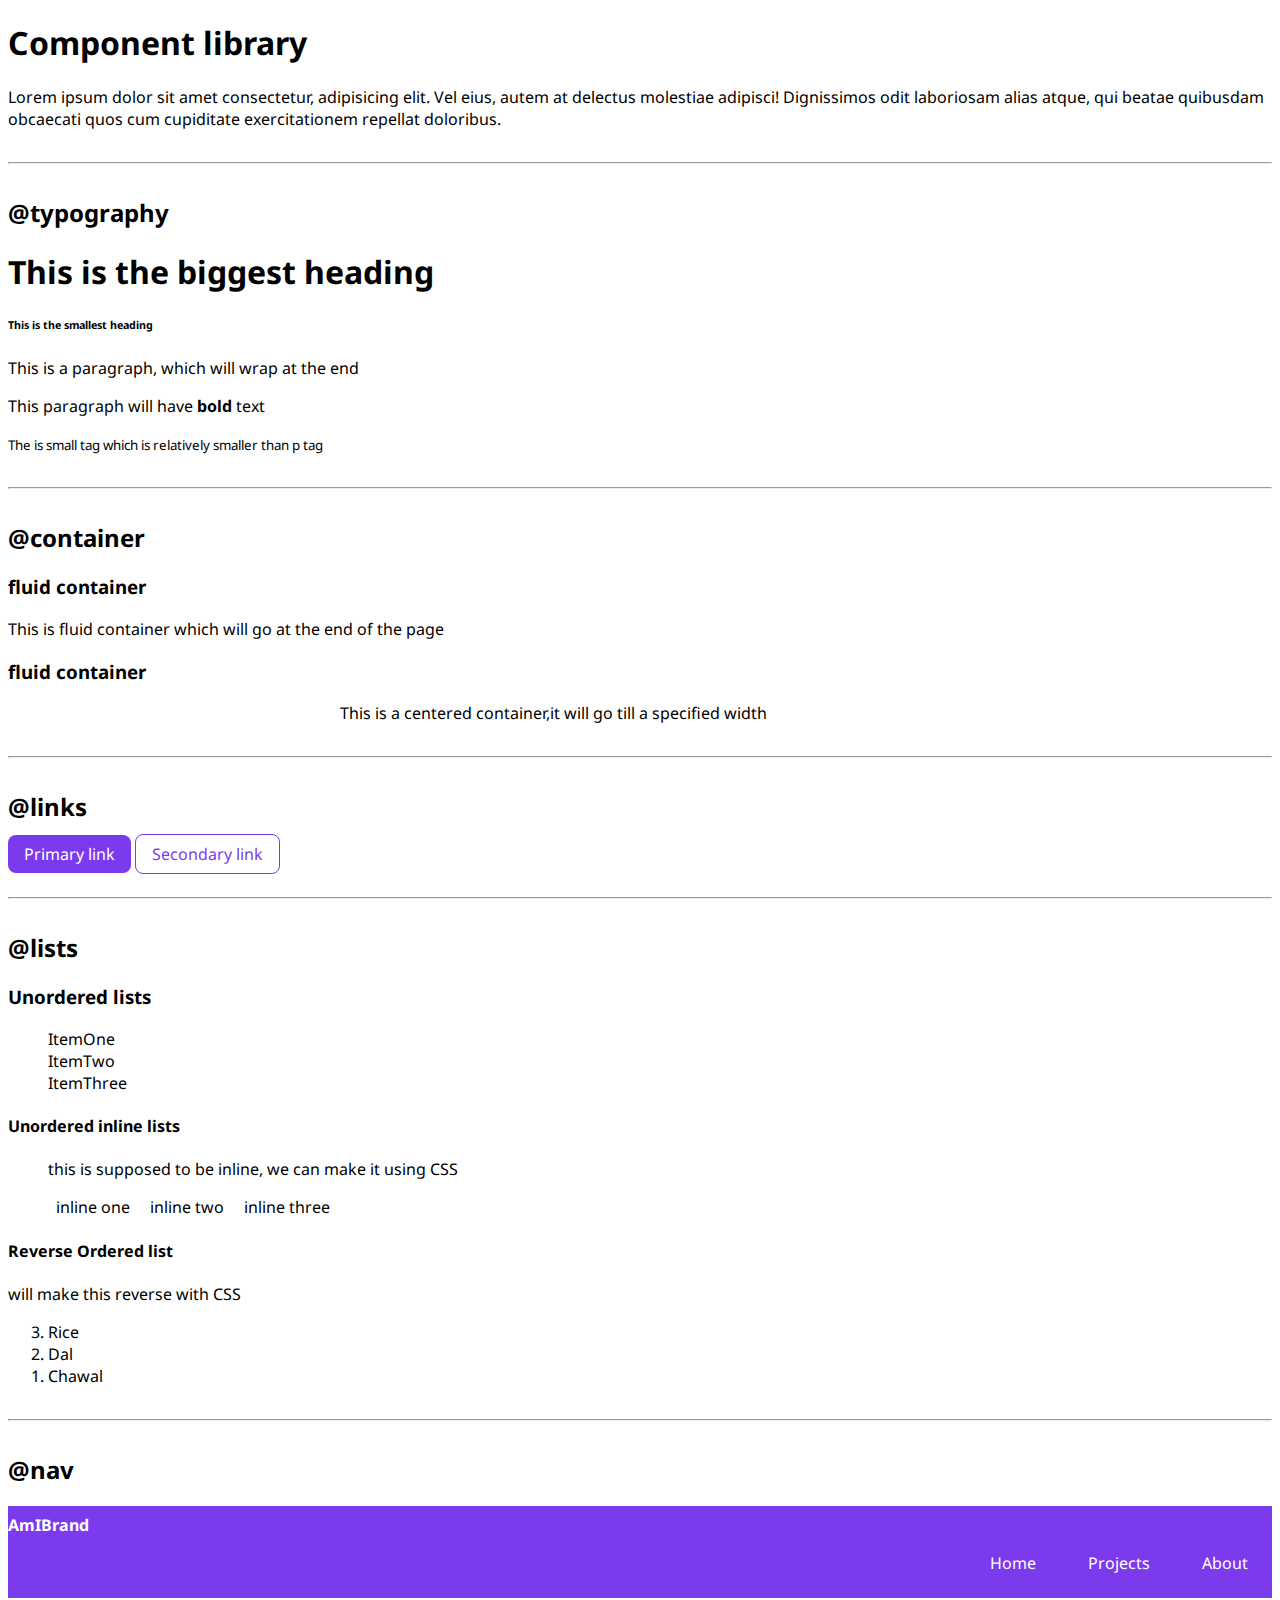
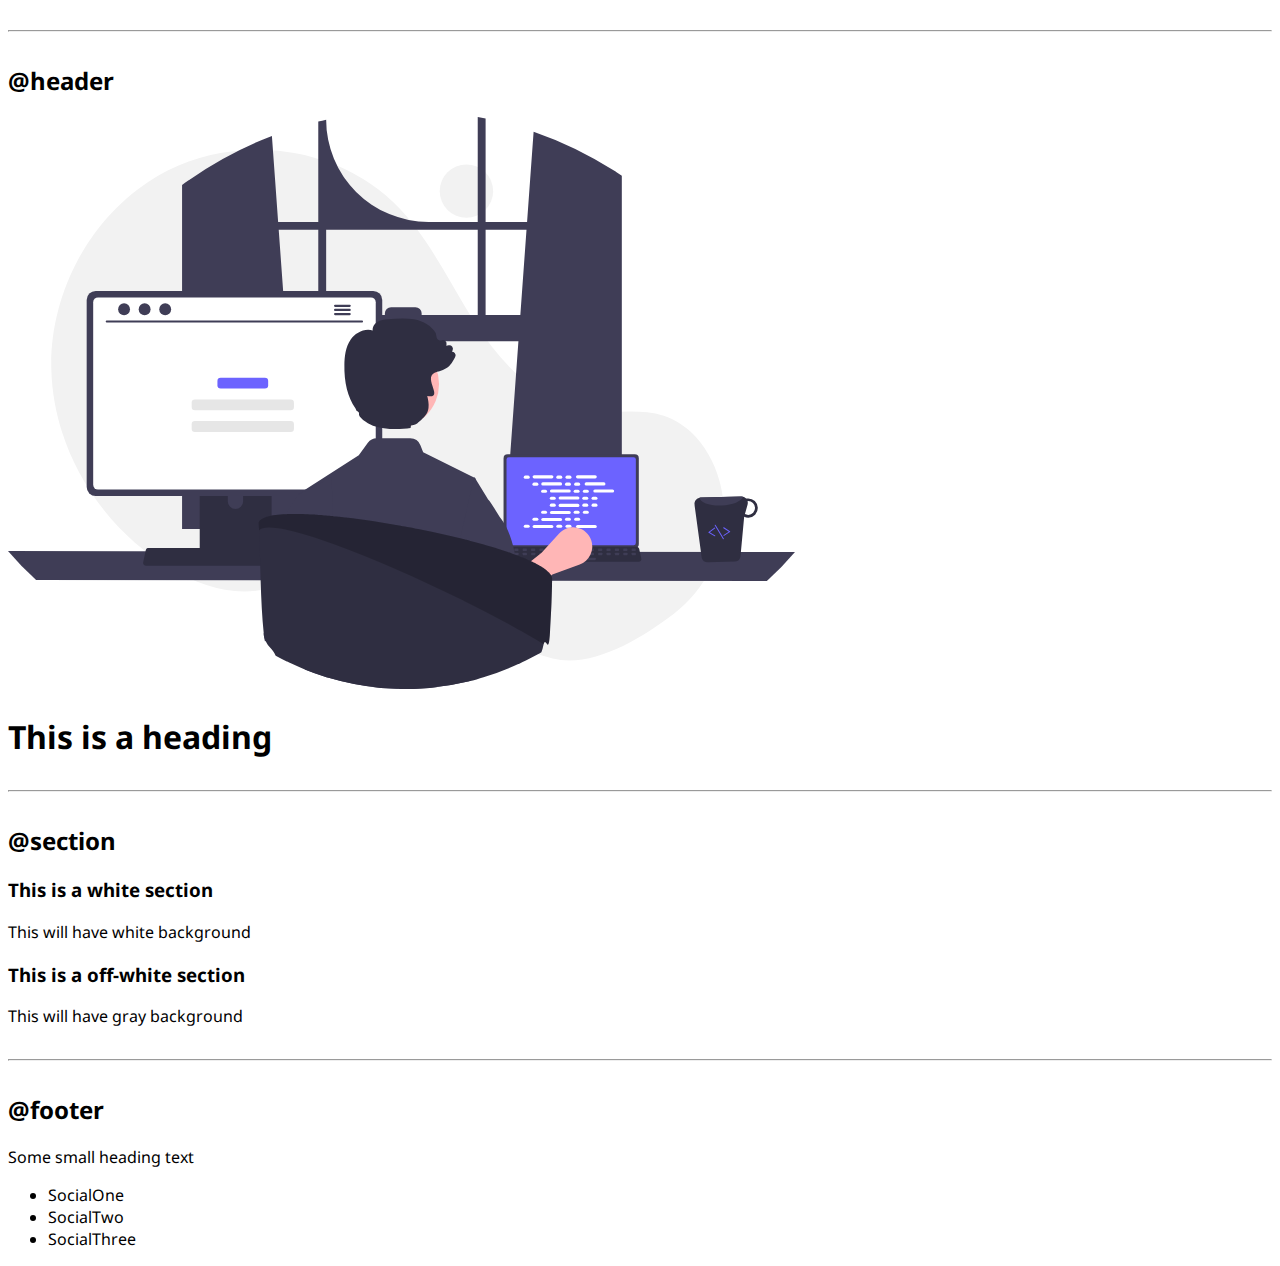
==== index.html @ 0f4965f1 "create: component library" ====
<!DOCTYPE html>
<html lang="en">

<head>
    <meta charset="UTF-8">
    <meta http-equiv="X-UA-Compatible" content="IE=edge">
    <meta name="viewport" content="width=device-width, initial-scale=1.0">
    <title>Component Library</title>
    <link rel="stylesheet" href="style.css">
</head>

<body>
    <h1>Component library</h1>

    <p>Lorem ipsum dolor sit amet consectetur, adipisicing elit. Vel eius, autem at delectus molestiae adipisci!
        Dignissimos odit laboriosam alias atque, qui beatae quibusdam obcaecati quos cum cupiditate exercitationem
        repellat doloribus.</p>

    <hr>

    <h2>@typography</h2>
    <h1>This is the biggest heading</h1>
    <h6>This is the smallest heading</h6>
    <p>This is a paragraph, which will wrap at the end</p>
    <p>This paragraph will have <strong>bold</strong> text</p>
    <small>The is small tag which is relatively smaller than p tag</small>

    <hr>

    <h2>@container</h2>

    <h3>fluid container</h3>
    <div class="container">
        This is fluid container which will go at the end of the page
    </div>

    <h3>fluid container</h3>
    <div class="container centered-container">This is a centered container,it will go till a specified width</div>

    <hr>

    <h2>@links</h2>

    <a class="link link-primary " href="/">Primary link</a>
    <a class="link link-secondary " href="/">Secondary link</a>

    <hr>

    <h2>@lists</h2>

    <h3>Unordered lists</h3>

    <ul class="list-no-bullet">
        <li>ItemOne</li>
        <li>ItemTwo</li>
        <li>ItemThree</li>
    </ul>

    <h4>Unordered inline lists</h4>
    <ul class="list-no-bullet">
        <p>this is supposed to be inline, we can make it using CSS</p>
        <li class="list-item-inline" >inline one</li>
        <li class="list-item-inline" >inline two</li>
        <li class="list-item-inline" >inline three</li>
    </ul>

    <h4>Reverse Ordered list</h4>
    <p> will make this reverse with CSS</p>
    <ol reversed>
        <li>Rice</li>
        <li>Dal</li>
        <li>Chawal</li>
    </ol>

    <hr>

    <h2>@nav</h2>

    <nav class="navigation container">
        <div class="nav-brand">AmIBrand</div>
    <ul class="list-no-bullet nav-pills">
        <li class="list-item-inline"><a class="link" href="/">Home</a></li>
        <li class="list-item-inline"><a class="link" href="/">Projects</a></li>
        <li class="list-item-inline"><a class="link" href="/">About</a></li>
    </ul>
</nav>

    <hr>

    <h2>@header</h2>
    <header>
        <img src="images/hero.svg" />

        <h1>This is a heading</h1>

    </header>

    <hr>
    <h2>@section</h2>
    <section>
        <h3>This is a white section</h3>
        <p>This will have white background</p>
    </section>
    <section>
        <h3>This is a off-white section</h3>
        <p>This will have gray background</p>
    </section>

    <hr>
    <h2>@footer</h2>
    <footer>
        <div>Some small heading text</div>
        <ul>
            <li>SocialOne</li>
            <li>SocialTwo</li>
            <li>SocialThree</li>
        </ul>
    </footer>
</body>

</html>
---- style.css ----
@import url('https://fonts.googleapis.com/css2?family=Noto+Sans:wght@400;700&display=swap');

:root {
    --primary-color: #7c3aed;
}

body {
    font-family: 'Noto Sans', sans-serif;
}

hr{
    margin: 2rem 0rem;
}
.container {
    padding: 0 rem 1 rem;
}

.centered-container {
    max-width: 600px;
    margin: auto;
}

.link{
    text-decoration: none;
    padding: 0.5rem 1rem;
}

.link-primary{
    background-color: var(--primary-color);
    color: white;
    border-radius: 0.5rem;
}

.link-secondary{
    color: var(--primary-color);
    border: 1px solid var(--primary-color);
    border-radius: 0.5rem;
}

.list-no-bullet{
    list-style: none;
}

.list-item-inline{
    display: inline;
    padding: 0rem 0.5rem;
    
}

.navigation{
    background-color: var(--primary-color);
    padding: 0.5rem 0rem;
    color: white;
}

.navigation .link{
    color: white;
}

.nav-pills{
    text-align: right;
}

.nav-brand{
    font-weight: bold;
}
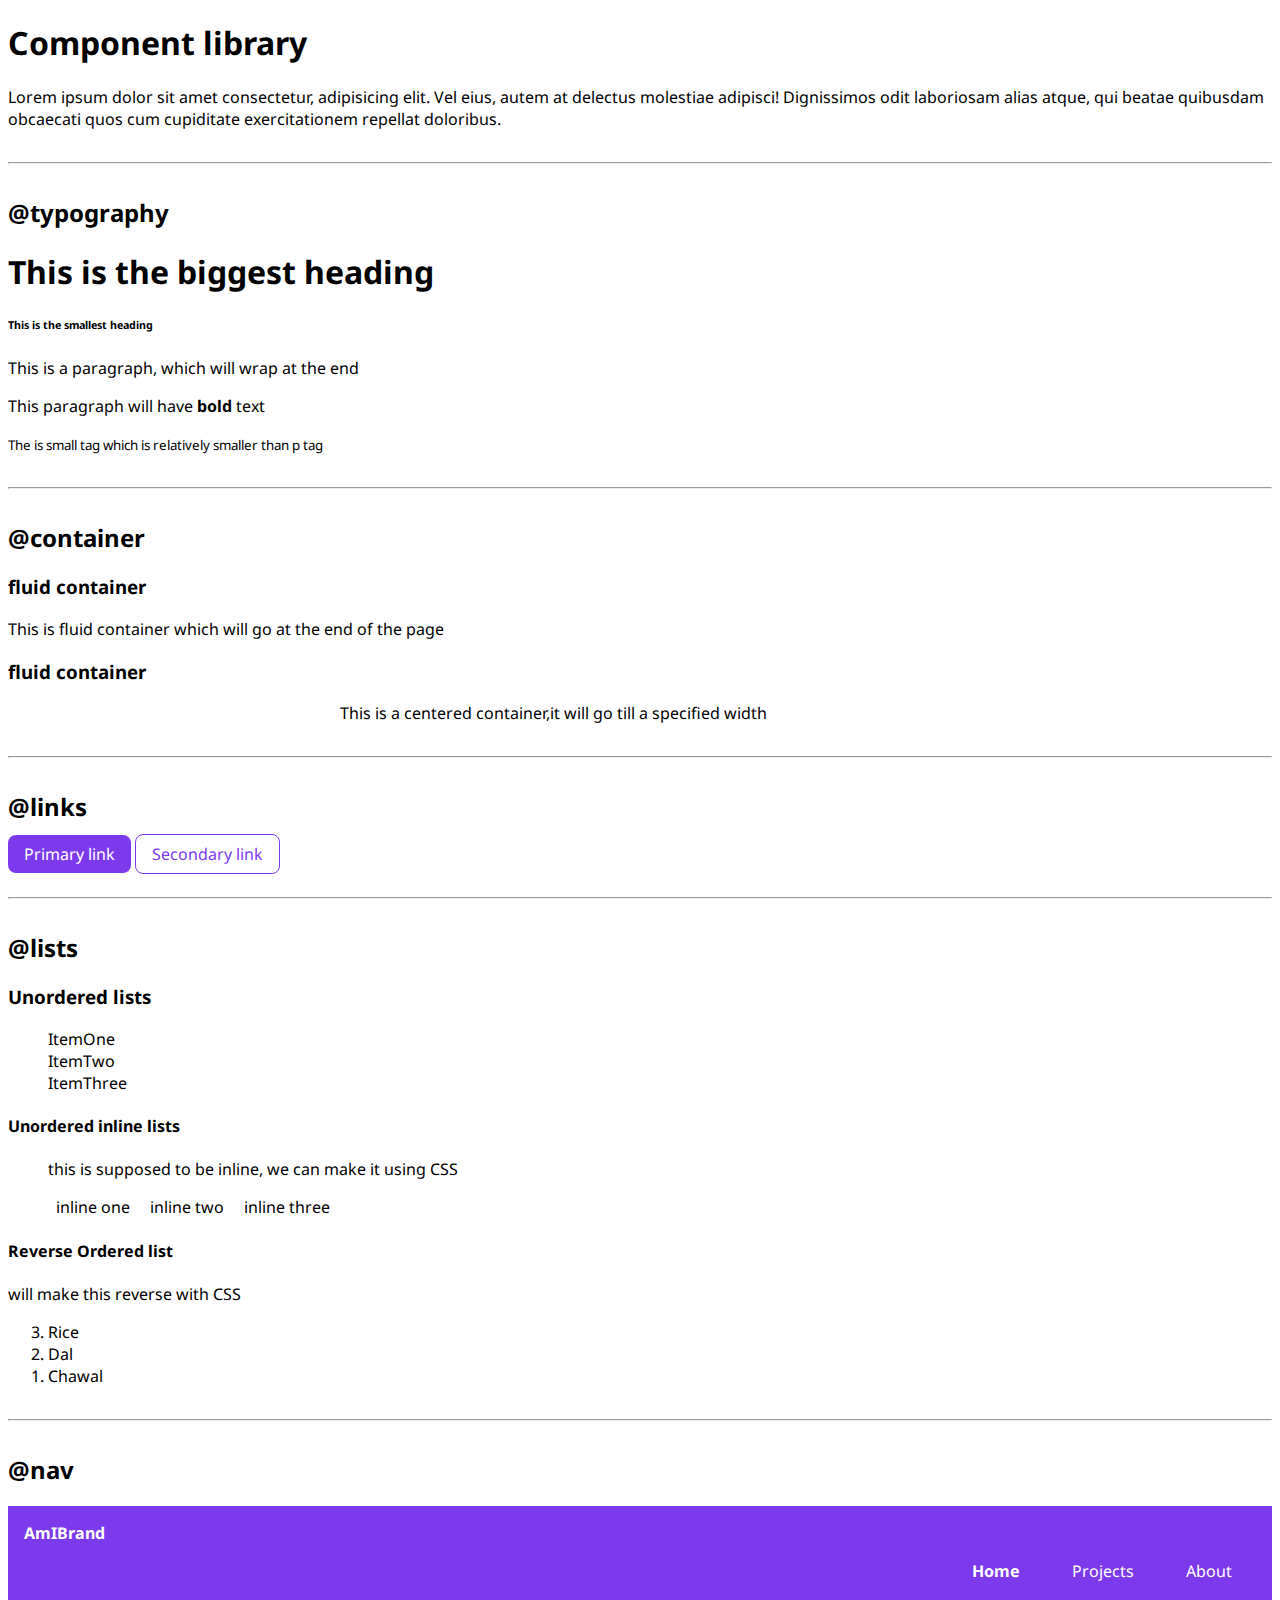
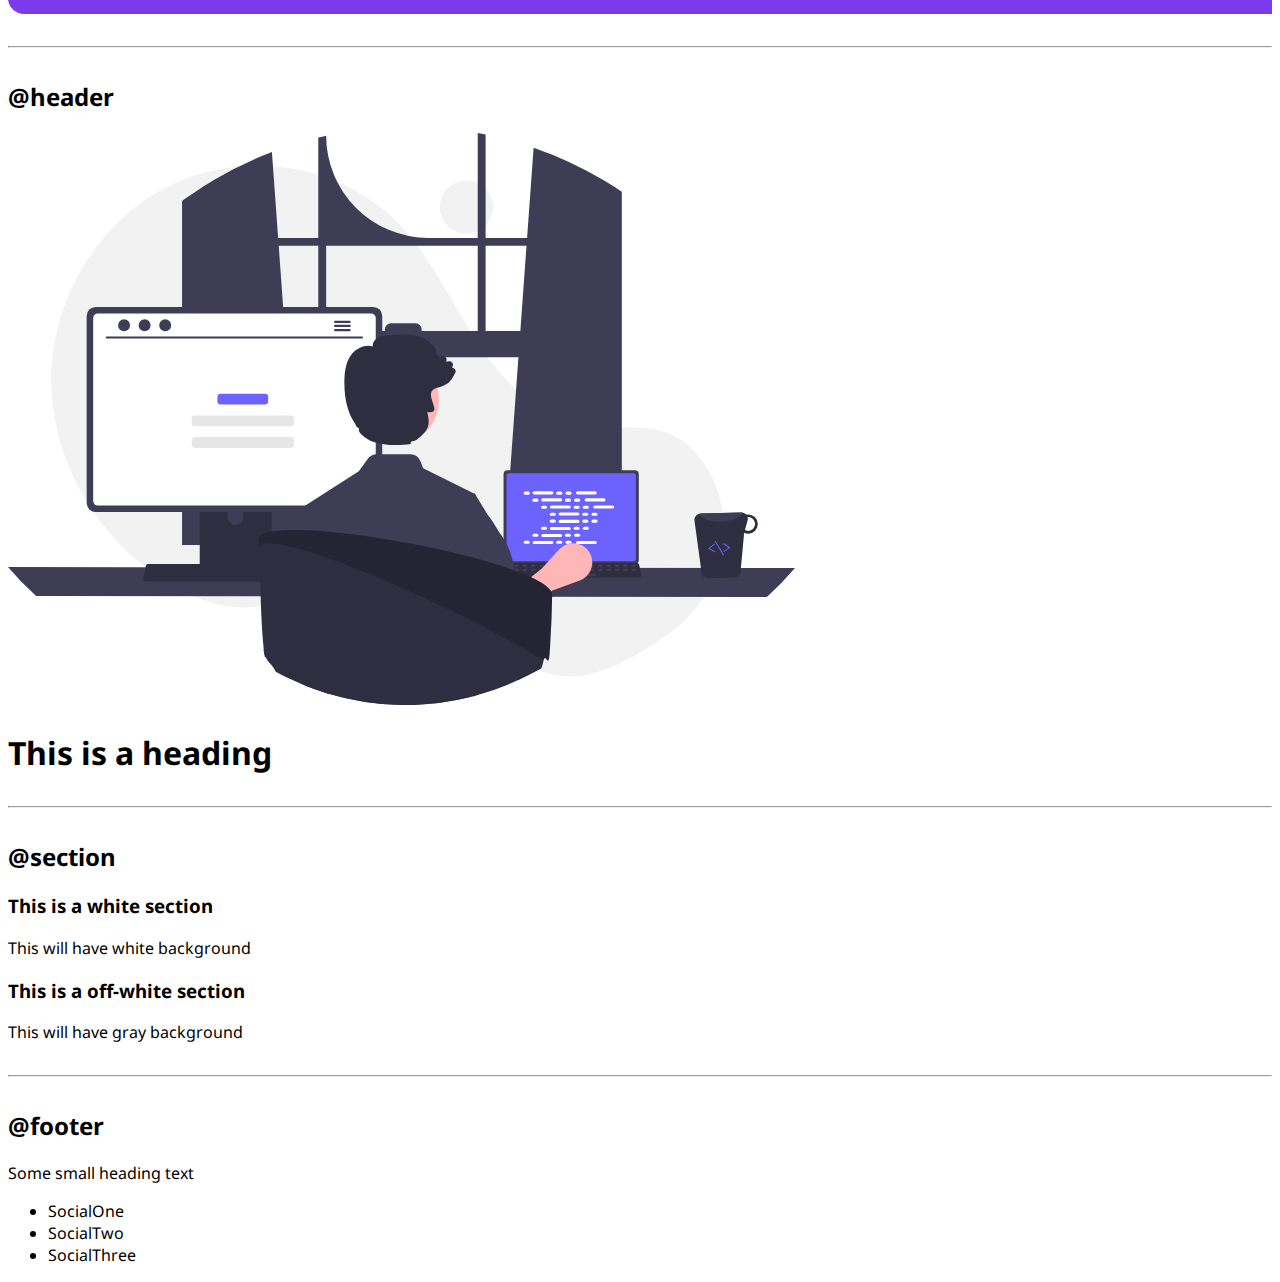
==== commit 6013defe: "navigation" ====
--- a/index.html
+++ b/index.html
@@ -79,7 +79,7 @@
     <nav class="navigation container">
         <div class="nav-brand">AmIBrand</div>
     <ul class="list-no-bullet nav-pills">
-        <li class="list-item-inline"><a class="link" href="/">Home</a></li>
+        <li class="list-item-inline"><a class="link link-active" href="/">Home</a></li>
         <li class="list-item-inline"><a class="link" href="/">Projects</a></li>
         <li class="list-item-inline"><a class="link" href="/">About</a></li>
     </ul>
--- a/style.css
+++ b/style.css
@@ -49,8 +49,9 @@
 
 .navigation{
     background-color: var(--primary-color);
-    padding: 0.5rem 0rem;
+    padding: 1rem ;
     color: white;
+    border-bottom-left-radius: 1rem;
 }
 
 .navigation .link{
@@ -63,4 +64,8 @@
 
 .nav-brand{
     font-weight: bold;
+}
+
+.navigation .link-active{
+    font-weight: bold;
 }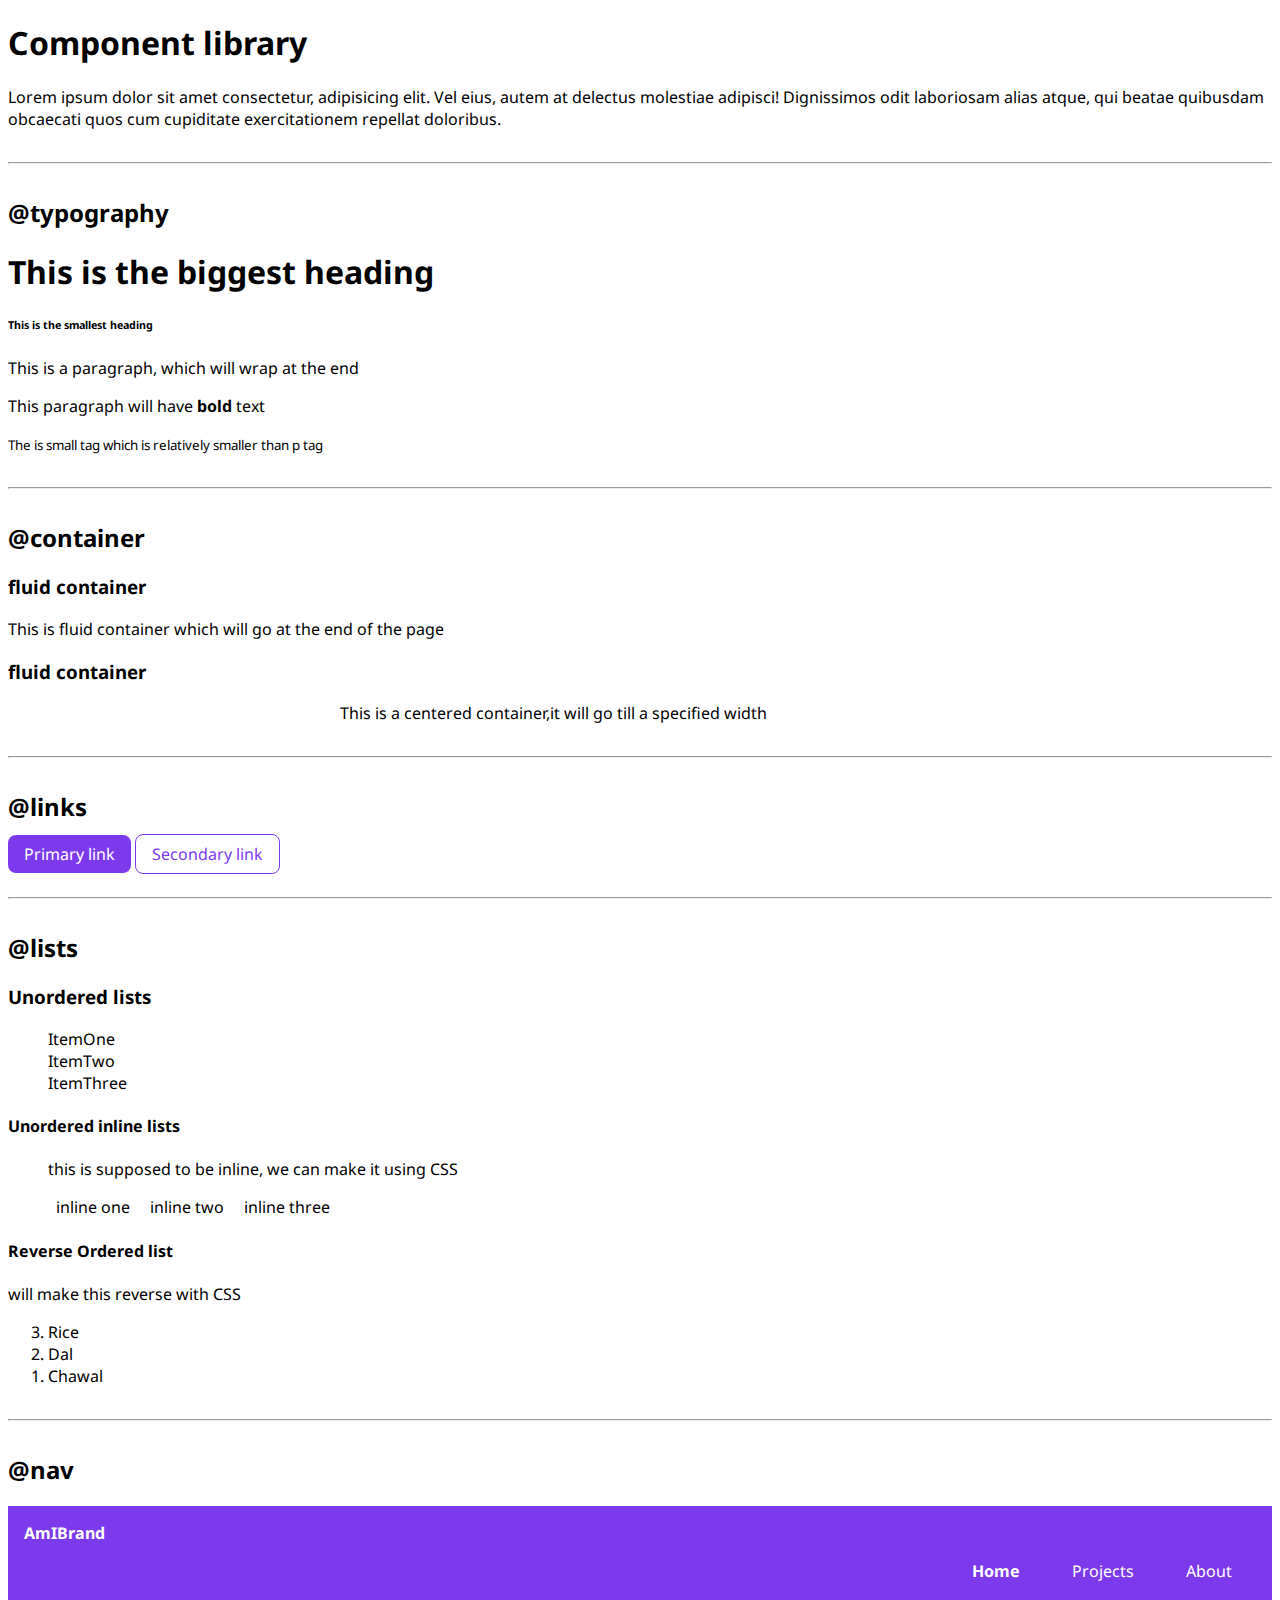
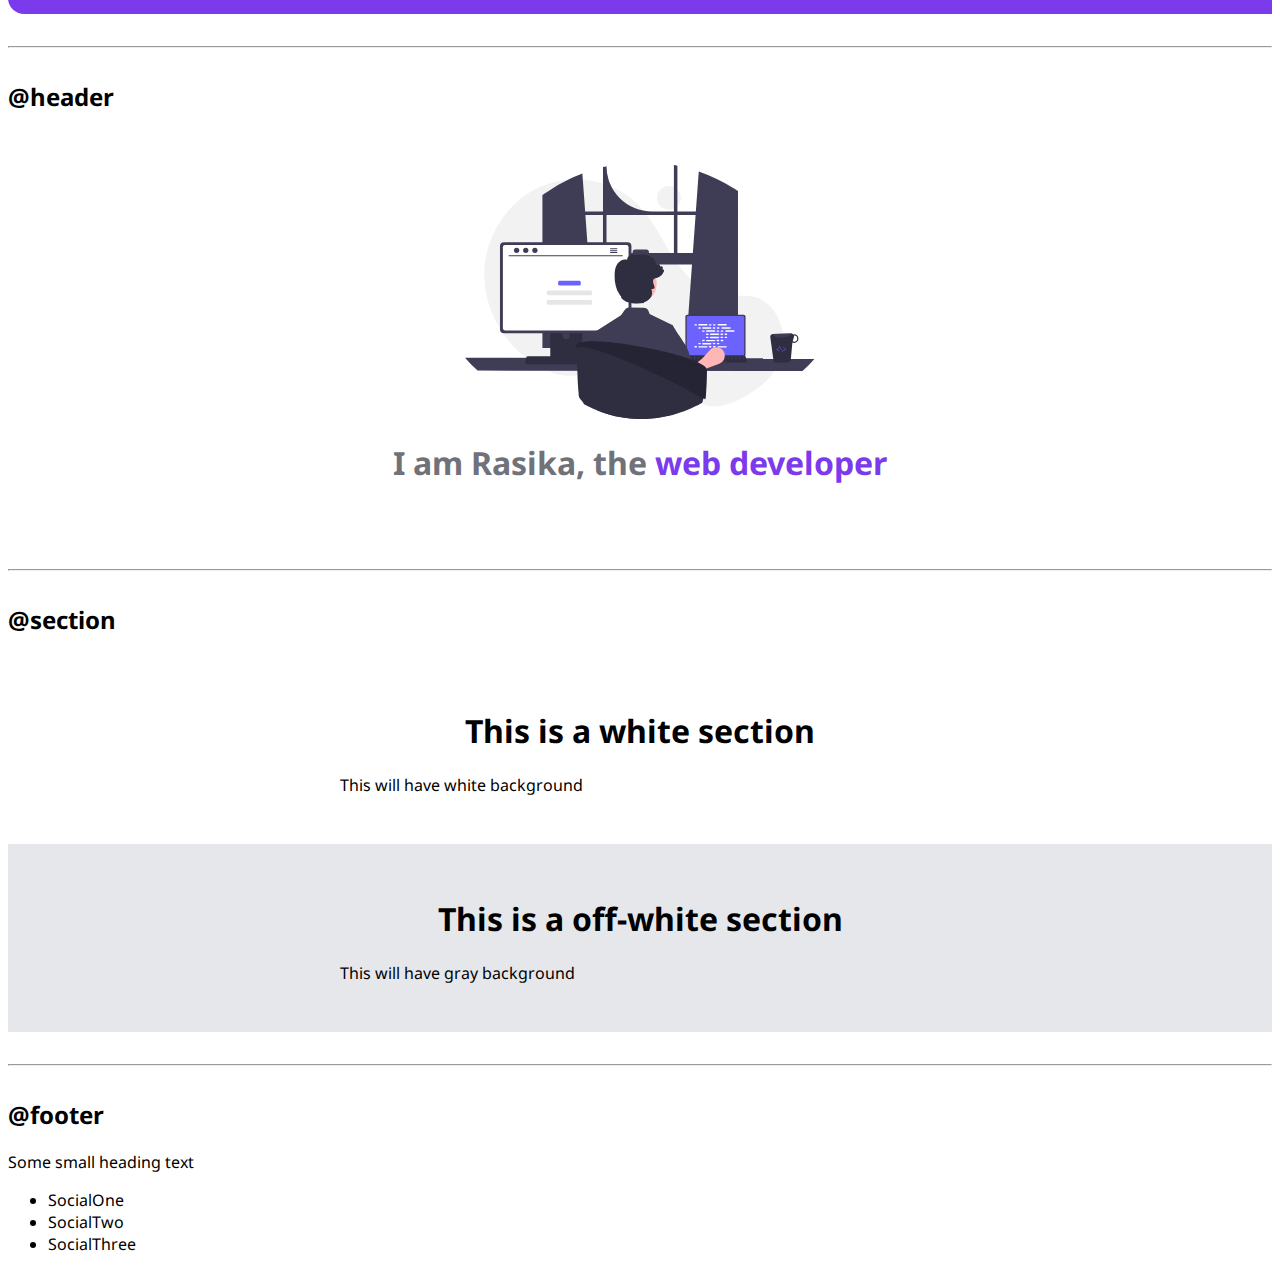
==== commit b3724ba7: "section" ====
--- a/index.html
+++ b/index.html
@@ -88,22 +88,27 @@
     <hr>
 
     <h2>@header</h2>
-    <header>
-        <img src="images/hero.svg" />
+    <header class="hero">
+        <img class="hero-img" src="images/hero.svg" />
 
-        <h1>This is a heading</h1>
+        <h1 class="hero-heading">I am Rasika, the <span style="color: var(--primary-color)"> web developer </span> </span></h1>
 
     </header>
 
     <hr>
     <h2>@section</h2>
-    <section>
-        <h3>This is a white section</h3>
-        <p>This will have white background</p>
+    <section class="section">
+        <div class="container centered-container">
+            <h1>This is a white section</h1>
+            <p>This will have white background</p>
+        </div>
+        
     </section>
-    <section>
-        <h3>This is a off-white section</h3>
+    <section class="section off-white">
+        <div class="container centered-container">
+        <h1>This is a off-white section</h3>
         <p>This will have gray background</p>
+    </div>
     </section>
 
     <hr>
--- a/style.css
+++ b/style.css
@@ -2,6 +2,8 @@
 
 :root {
     --primary-color: #7c3aed;
+    --dark-gray:#71717a;
+    --off-white:#e5e7eb;
 }
 
 body {
@@ -68,4 +70,31 @@
 
 .navigation .link-active{
     font-weight: bold;
+}
+
+.hero{
+    padding: 2rem;
+}
+
+.hero .hero-img{
+    max-width: 350px;
+    display: block;
+    margin: auto;
+}
+
+.hero .hero-heading{
+    color: var(--dark-gray);
+    text-align: center;
+}
+
+.section{
+    padding: 2rem;
+}
+.section h1{
+    text-align: center;
+   
+}
+
+.off-white{
+    background-color: var(--off-white);
 }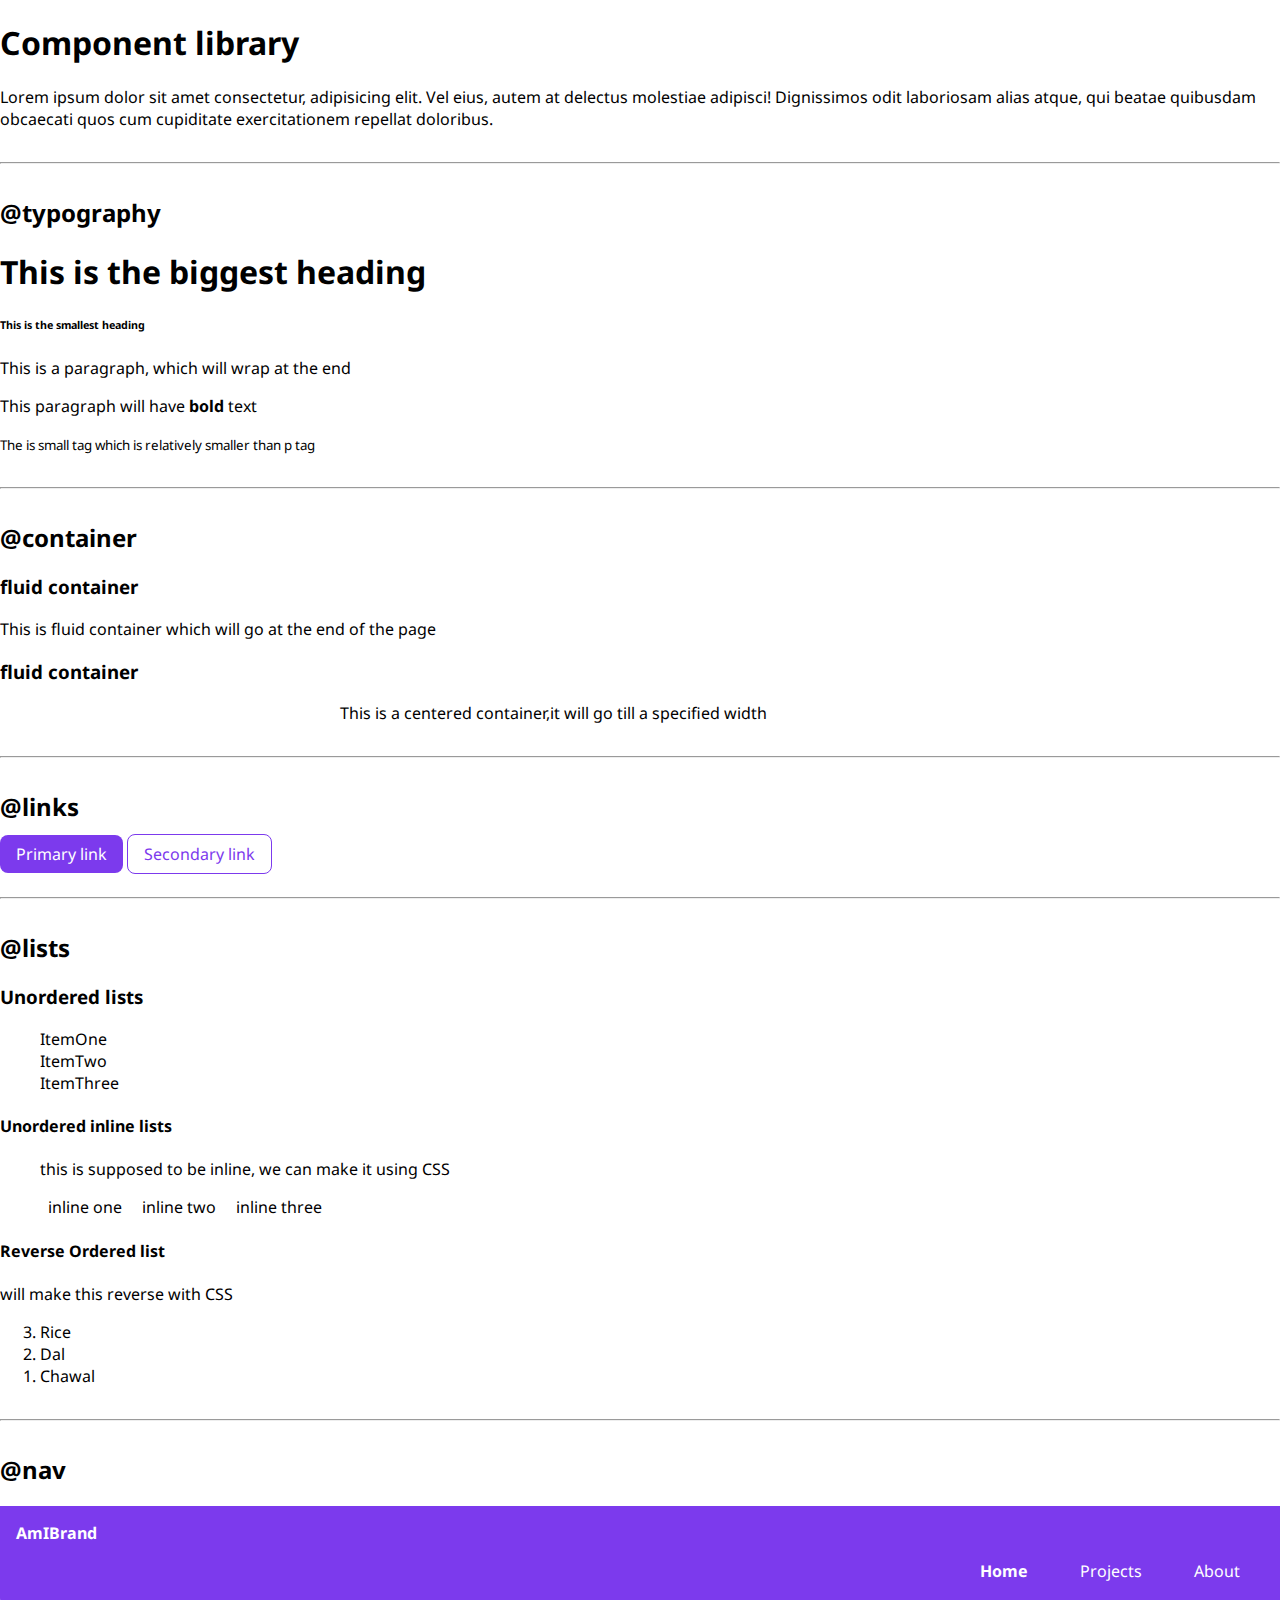
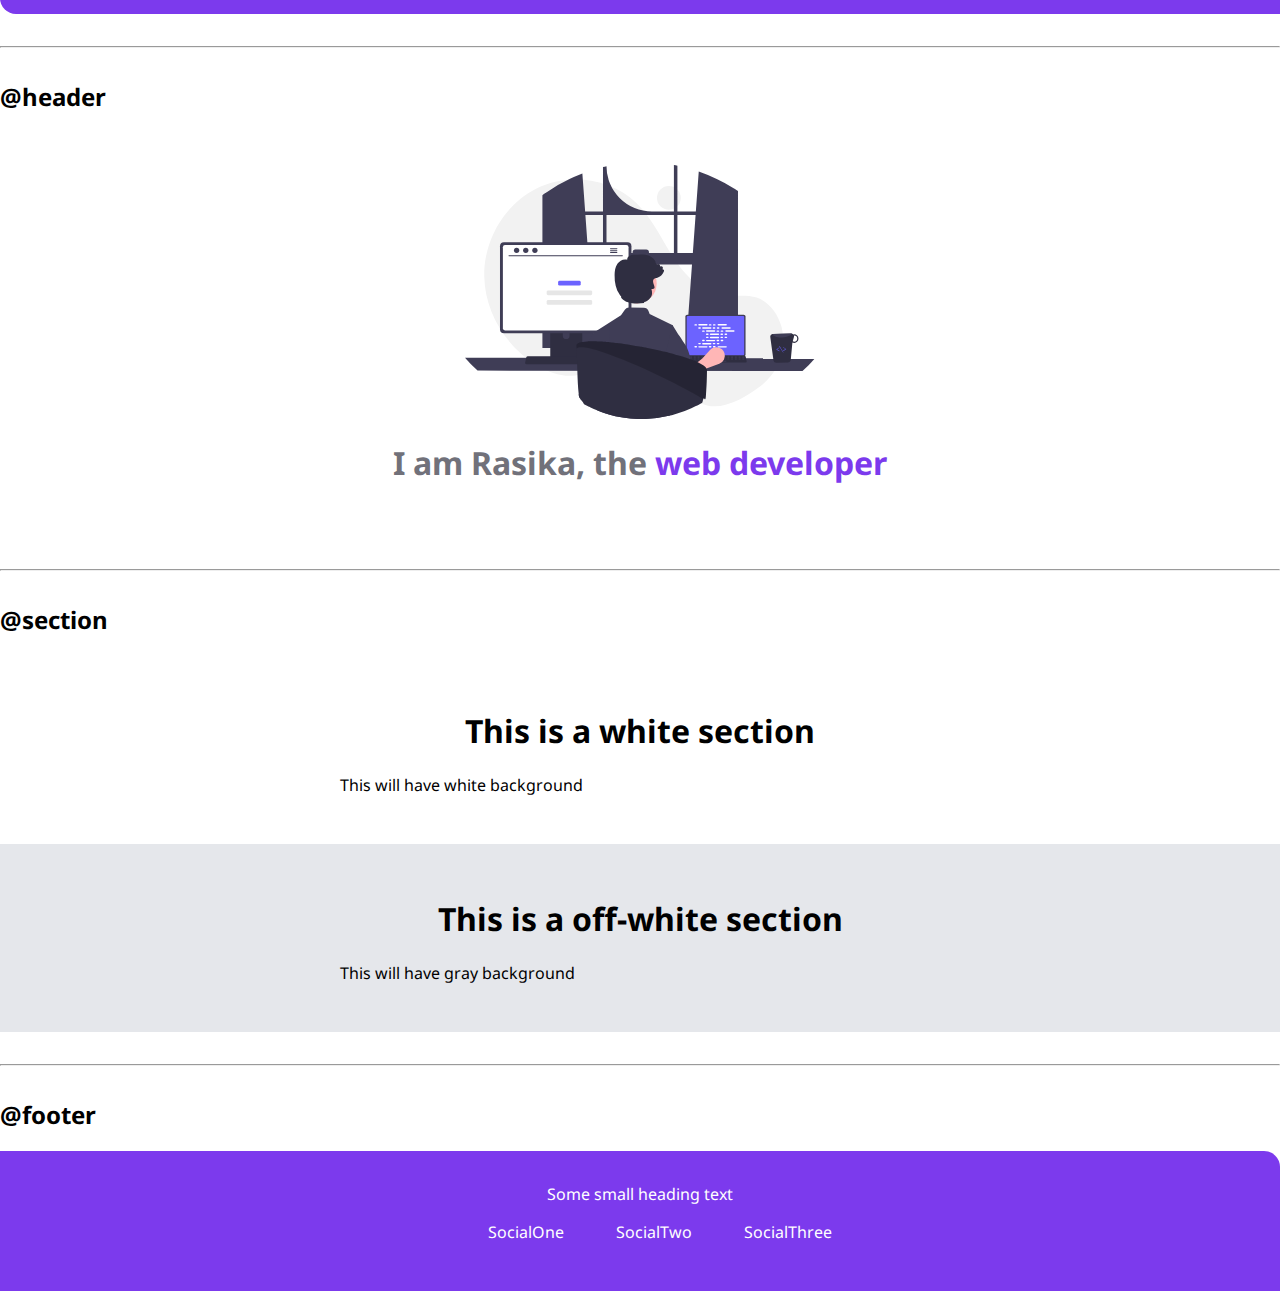
==== commit 4c09b2a6: "footer" ====
--- a/index.html
+++ b/index.html
@@ -113,12 +113,12 @@
 
     <hr>
     <h2>@footer</h2>
-    <footer>
+    <footer class="footer container">
         <div>Some small heading text</div>
-        <ul>
-            <li>SocialOne</li>
-            <li>SocialTwo</li>
-            <li>SocialThree</li>
+        <ul class="list-no-bullet" >
+            <li class="list-item-inline"><a class="link" href="/" >SocialOne</a></li>
+            <li class="list-item-inline"><a class="link" href="/"  >SocialTwo</a></li>
+            <li class="list-item-inline"><a class="link" href="/" >SocialThree</a></li>
         </ul>
     </footer>
 </body>
--- a/style.css
+++ b/style.css
@@ -8,13 +8,14 @@
 
 body {
     font-family: 'Noto Sans', sans-serif;
+    margin: 0px;
 }
 
 hr{
     margin: 2rem 0rem;
 }
 .container {
-    padding: 0 rem 1 rem;
+    padding: 0 rem 1rem;
 }
 
 .centered-container {
@@ -97,4 +98,16 @@
 
 .off-white{
     background-color: var(--off-white);
+}
+
+.footer{
+    background-color: var(--primary-color);
+    padding: 2rem 1rem;
+    text-align: center;
+    color: white;
+    border-top-right-radius: 1rem;
+}
+
+.footer .link{
+    color: white;
 }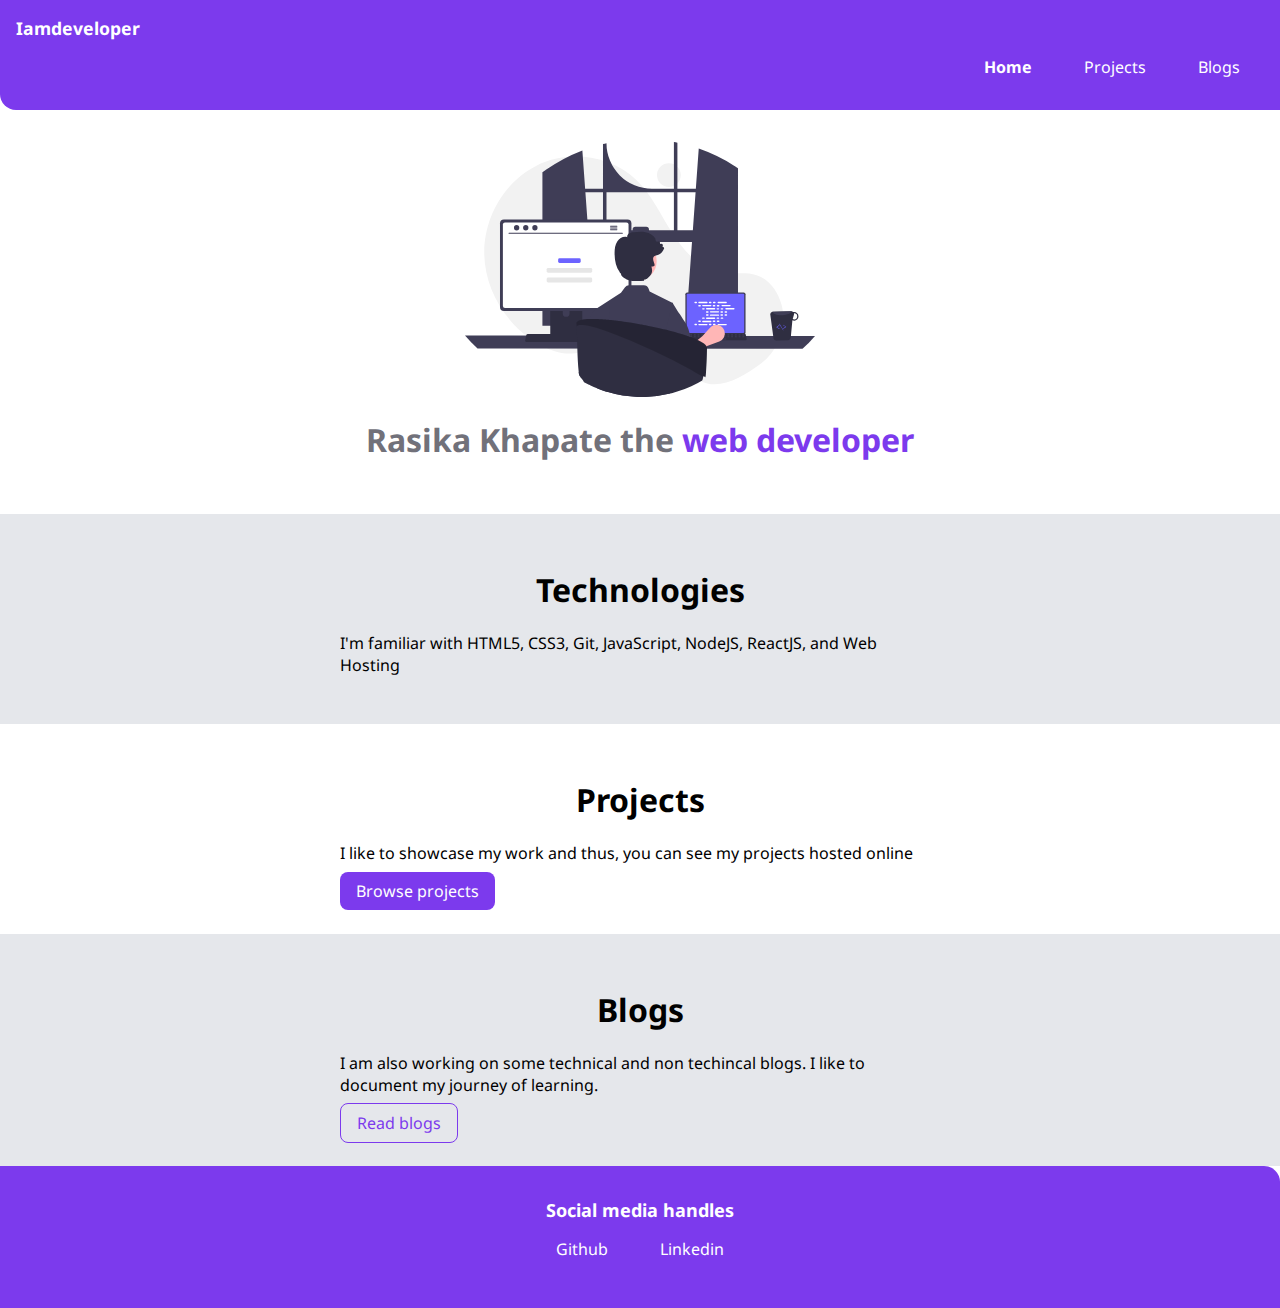
==== commit 8d0bf0d6: "projects" ====
--- a/index.html
+++ b/index.html
@@ -5,122 +5,62 @@
     <meta charset="UTF-8">
     <meta http-equiv="X-UA-Compatible" content="IE=edge">
     <meta name="viewport" content="width=device-width, initial-scale=1.0">
-    <title>Component Library</title>
-    <link rel="stylesheet" href="style.css">
+    <title>home | Rasikakhapate</title>
+    <link rel="stylesheet" href="/style.css">
 </head>
 
 <body>
-    <h1>Component library</h1>
+    <nav class="navigation container">
+        <div class="nav-brand">Iamdeveloper</div>
+        <ul class="list-no-bullet nav-pills">
+            <li class="list-item-inline">
+                <a class="link link-active" href="/">Home</a></li>
+            <li class="list-item-inline">
+                <a class="link" href="/projects.html">Projects</a></li>
+            <li class="list-item-inline">
+                <a class="link" href="/blogs.html">Blogs</a></li>
+        </ul>
+    </nav>
 
-    <p>Lorem ipsum dolor sit amet consectetur, adipisicing elit. Vel eius, autem at delectus molestiae adipisci!
-        Dignissimos odit laboriosam alias atque, qui beatae quibusdam obcaecati quos cum cupiditate exercitationem
-        repellat doloribus.</p>
-
-    <hr>
-
-    <h2>@typography</h2>
-    <h1>This is the biggest heading</h1>
-    <h6>This is the smallest heading</h6>
-    <p>This is a paragraph, which will wrap at the end</p>
-    <p>This paragraph will have <strong>bold</strong> text</p>
-    <small>The is small tag which is relatively smaller than p tag</small>
-
-    <hr>
-
-    <h2>@container</h2>
-
-    <h3>fluid container</h3>
-    <div class="container">
-        This is fluid container which will go at the end of the page
-    </div>
-
-    <h3>fluid container</h3>
-    <div class="container centered-container">This is a centered container,it will go till a specified width</div>
-
-    <hr>
-
-    <h2>@links</h2>
-
-    <a class="link link-primary " href="/">Primary link</a>
-    <a class="link link-secondary " href="/">Secondary link</a>
-
-    <hr>
-
-    <h2>@lists</h2>
-
-    <h3>Unordered lists</h3>
-
-    <ul class="list-no-bullet">
-        <li>ItemOne</li>
-        <li>ItemTwo</li>
-        <li>ItemThree</li>
-    </ul>
-
-    <h4>Unordered inline lists</h4>
-    <ul class="list-no-bullet">
-        <p>this is supposed to be inline, we can make it using CSS</p>
-        <li class="list-item-inline" >inline one</li>
-        <li class="list-item-inline" >inline two</li>
-        <li class="list-item-inline" >inline three</li>
-    </ul>
-
-    <h4>Reverse Ordered list</h4>
-    <p> will make this reverse with CSS</p>
-    <ol reversed>
-        <li>Rice</li>
-        <li>Dal</li>
-        <li>Chawal</li>
-    </ol>
-
-    <hr>
-
-    <h2>@nav</h2>
-
-    <nav class="navigation container">
-        <div class="nav-brand">AmIBrand</div>
-    <ul class="list-no-bullet nav-pills">
-        <li class="list-item-inline"><a class="link link-active" href="/">Home</a></li>
-        <li class="list-item-inline"><a class="link" href="/">Projects</a></li>
-        <li class="list-item-inline"><a class="link" href="/">About</a></li>
-    </ul>
-</nav>
-
-    <hr>
-
-    <h2>@header</h2>
     <header class="hero">
         <img class="hero-img" src="images/hero.svg" />
 
-        <h1 class="hero-heading">I am Rasika, the <span style="color: var(--primary-color)"> web developer </span> </span></h1>
+        <h1 class="hero-heading">Rasika Khapate the <span style="color: var(--primary-color)"> web developer </span> </span></h1>
 
     </header>
 
-    <hr>
-    <h2>@section</h2>
-    <section class="section">
-        <div class="container centered-container">
-            <h1>This is a white section</h1>
-            <p>This will have white background</p>
-        </div>
-        
-    </section>
-    <section class="section off-white">
-        <div class="container centered-container">
-        <h1>This is a off-white section</h3>
-        <p>This will have gray background</p>
+</section>
+<section class="section off-white">
+    <div class="container centered-container">
+    <h1>Technologies</h3>
+    <p>I'm familiar with HTML5, CSS3, Git, JavaScript, NodeJS, ReactJS, and Web Hosting</p>
+</div>
+</section>
+
+<section class="section">
+    <div class="container centered-container">
+        <h1>Projects</h1>
+        <p>I like to showcase my work and thus, you can see my projects hosted online</p>
+        <a class="link link-primary " href="/">Browse projects</a>
     </div>
-    </section>
+</section>
 
-    <hr>
-    <h2>@footer</h2>
-    <footer class="footer container">
-        <div>Some small heading text</div>
-        <ul class="list-no-bullet" >
-            <li class="list-item-inline"><a class="link" href="/" >SocialOne</a></li>
-            <li class="list-item-inline"><a class="link" href="/"  >SocialTwo</a></li>
-            <li class="list-item-inline"><a class="link" href="/" >SocialThree</a></li>
-        </ul>
-    </footer>
+<section class="section off-white">
+    <div class="container centered-container">
+    <h1>Blogs</h3>
+    <p>I am also working on some technical and non techincal blogs. I like to document my journey of learning.</p>
+    <a class="link link-secondary " href="/">Read blogs</a>
+</div>
+</section>
+<footer class="footer container">
+    <div class="footer-header">Social media handles</div>
+    <ul class="list-no-bullet" >
+        <li class="list-item-inline"><a class="link" href="https://github.com/rasika-khapate" >Github</a></li>
+        <li class="list-item-inline"><a class="link" href="https://www.linkedin.com/in/rasika-khapate-54456117b/"  >Linkedin</a></li>
+    </ul>
+</footer>
+
+
 </body>
 
 </html>--- a/style.css
+++ b/style.css
@@ -67,6 +67,7 @@
 
 .nav-brand{
     font-weight: bold;
+    font-size: 1.1rem;
 }
 
 .navigation .link-active{
@@ -110,4 +111,13 @@
 
 .footer .link{
     color: white;
+}
+
+.footer .footer-header{
+    font-weight: bold;
+    font-size: large;
+}
+
+.footer ul{
+padding-inline-start: 0px;
 }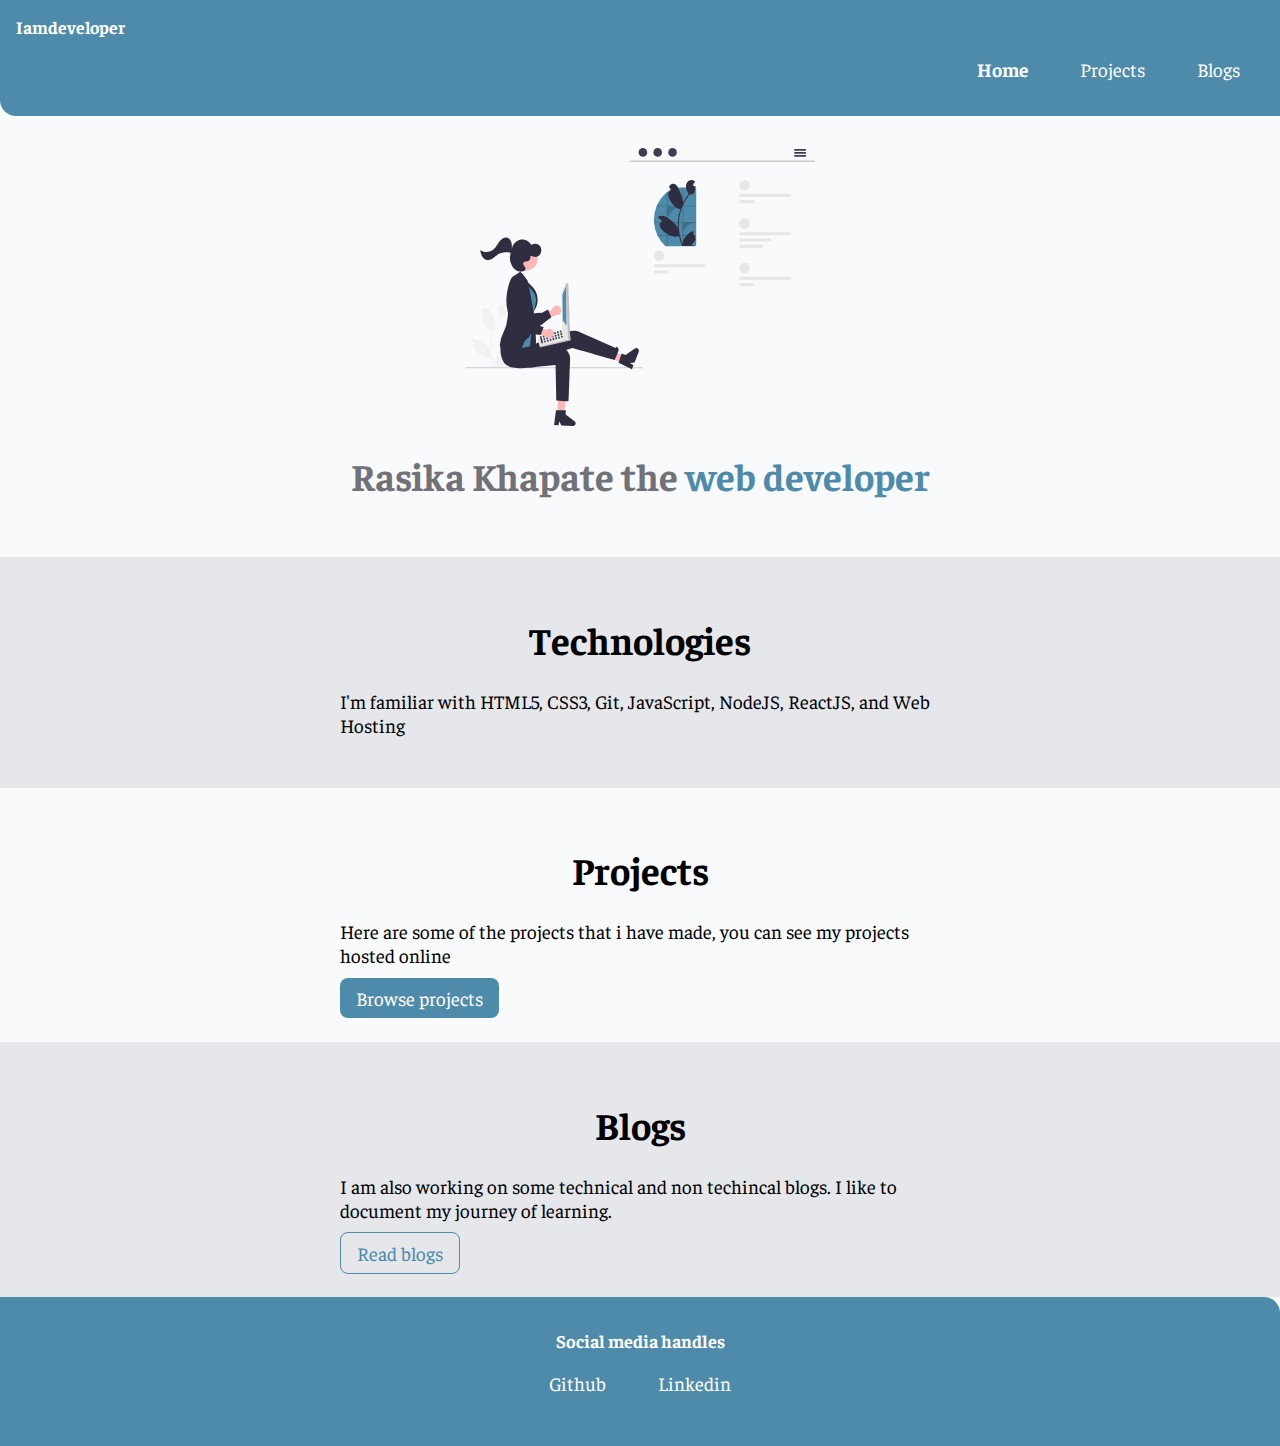
==== commit 502ff7ac: "style updated" ====
--- a/index.html
+++ b/index.html
@@ -23,7 +23,7 @@
     </nav>
 
     <header class="hero">
-        <img class="hero-img" src="images/hero.svg" />
+        <img class="hero-img" src="images/react.svg" />
 
         <h1 class="hero-heading">Rasika Khapate the <span style="color: var(--primary-color)"> web developer </span> </span></h1>
 
@@ -40,8 +40,8 @@
 <section class="section">
     <div class="container centered-container">
         <h1>Projects</h1>
-        <p>I like to showcase my work and thus, you can see my projects hosted online</p>
-        <a class="link link-primary " href="/">Browse projects</a>
+        <p>Here are some of the projects that i have made, you can see my projects hosted online</p>
+        <a class="link link-primary " href="/projects.html">Browse projects</a>
     </div>
 </section>
 
@@ -49,14 +49,14 @@
     <div class="container centered-container">
     <h1>Blogs</h3>
     <p>I am also working on some technical and non techincal blogs. I like to document my journey of learning.</p>
-    <a class="link link-secondary " href="/">Read blogs</a>
+    <a class="link link-secondary " href="/blogs.html">Read blogs</a>
 </div>
 </section>
 <footer class="footer container">
     <div class="footer-header">Social media handles</div>
     <ul class="list-no-bullet" >
         <li class="list-item-inline"><a class="link" href="https://github.com/rasika-khapate" >Github</a></li>
-        <li class="list-item-inline"><a class="link" href="https://www.linkedin.com/in/rasika-khapate-54456117b/"  >Linkedin</a></li>
+        <li class="list-item-inline"><a class="link" href="https://www.linkedin.com/in/rasika-khapate-54456117b/">Linkedin</a></li>
     </ul>
 </footer>
 
--- a/style.css
+++ b/style.css
@@ -1,14 +1,25 @@
-@import url('https://fonts.googleapis.com/css2?family=Noto+Sans:wght@400;700&display=swap');
+/* @import url('https://fonts.googleapis.com/css2?family=Noto+Sans:wght@400;700&display=swap'); */
+/* @import url('https://fonts.googleapis.com/css2?family=Faustina:ital,wght@1,400;1,700&display=swap'); */
+@import url('https://fonts.googleapis.com/css2?family=Faustina:ital,wght@1,700;1,800&display=swap');
 
 :root {
-    --primary-color: #7c3aed;
+    /* --primary-color: #047857; */
+    --primary-color : #4E8BAA;
+   
     --dark-gray:#71717a;
     --off-white:#e5e7eb;
 }
 
 body {
-    font-family: 'Noto Sans', sans-serif;
+    /* font-family: 'Noto Sans', sans-serif; */
+    font-family: 'Faustina', serif;
+    font-size: larger;
     margin: 0px;
+    background-color: #f9fafb;
+}
+
+strong{
+    color: #0369a1;
 }
 
 hr{
@@ -41,7 +52,7 @@
 }
 
 .list-no-bullet{
-    list-style: none;
+    list-style-type:none;
 }
 
 .list-item-inline{
